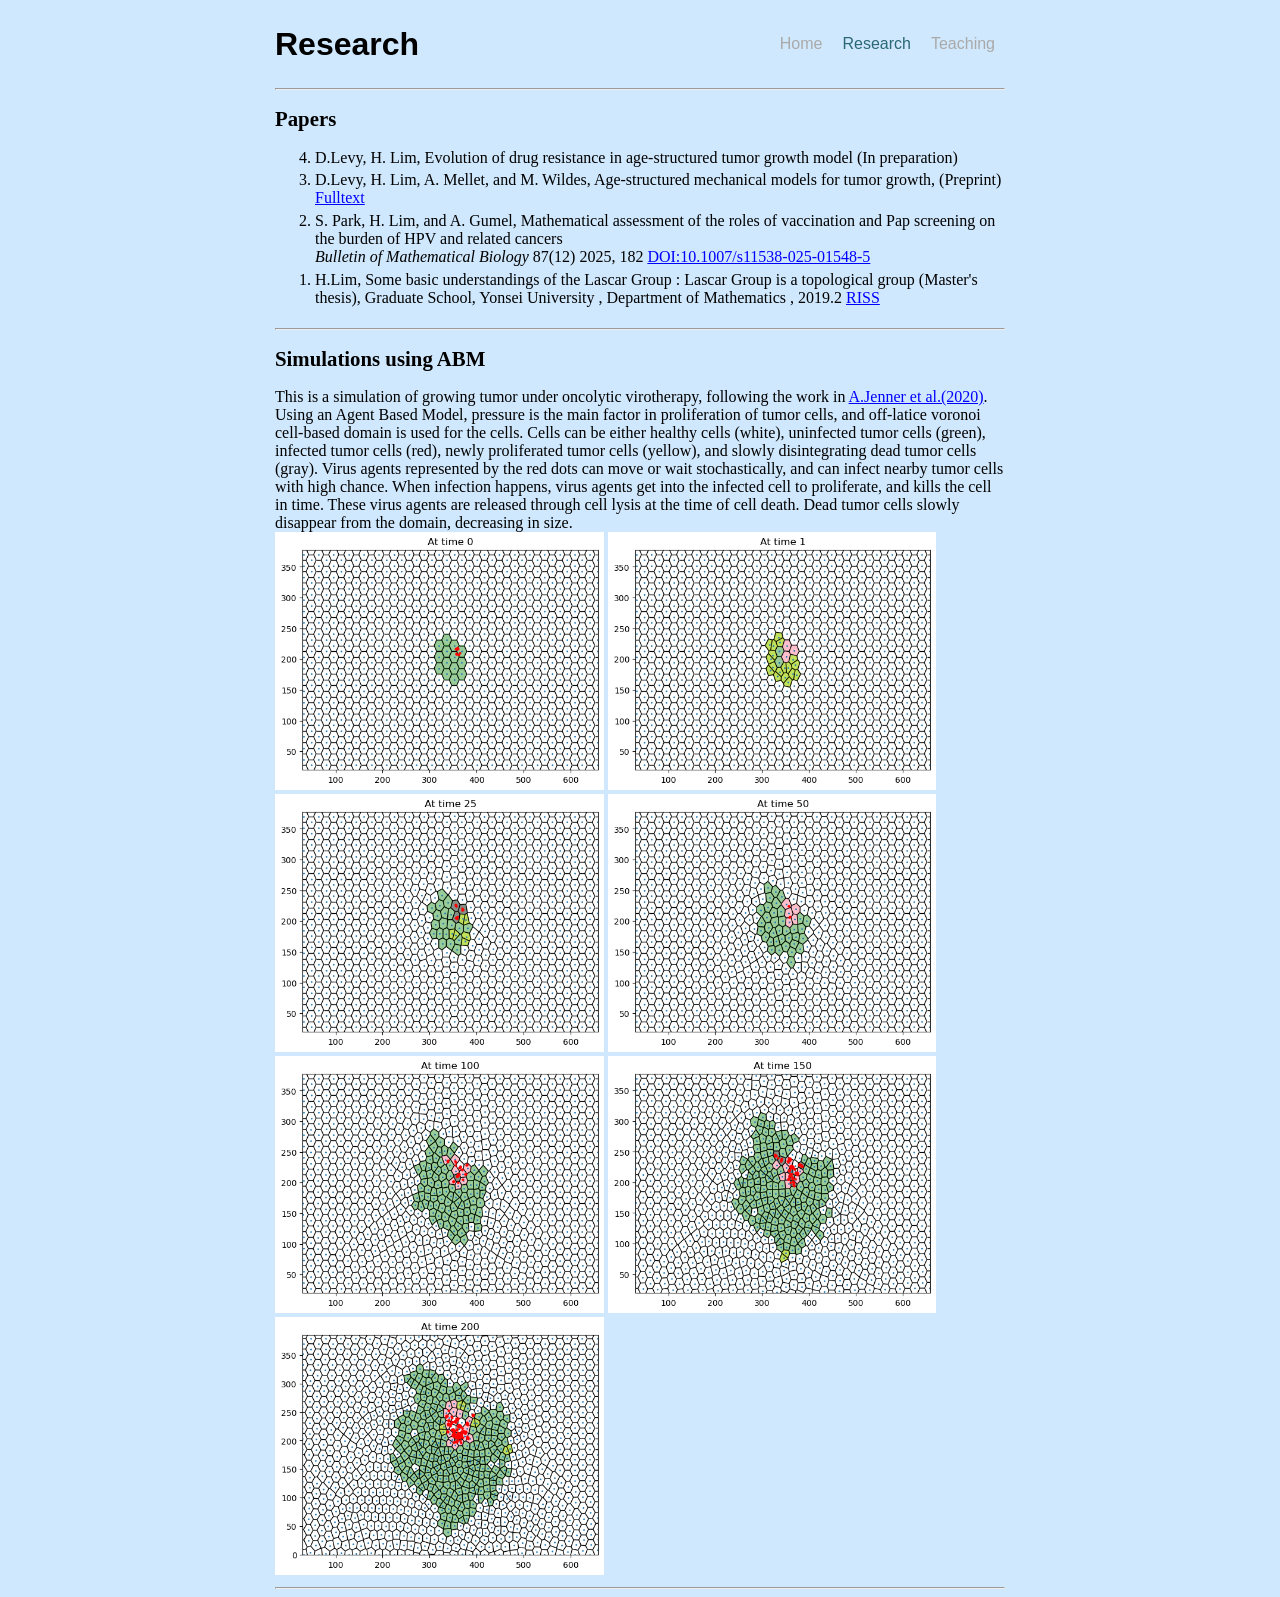
==== research.html @ c9f7892c "Research papers update" ====
<!DOCTYPE html>
<html>
<head>
	<title>Research &#8212 Hyunah Lim</title>
	<meta name="viewport" content="width=device-width, initial-scale=1">
	<link rel="stylesheet" href="css/style_pages.css" type="text/css"/>
	<link rel="stylesheet" href="https://fonts.googleapis.com/css2?family=Material+Symbols+Outlined:opsz,wght,FILL,GRAD@48,400,0,0" />
	<script src="js/sidenav.js"></script>
	<!-- Google tag (gtag.js) -->
<script async src="https://www.googletagmanager.com/gtag/js?id=G-8DSVW5HB57"></script>
<script>
  window.dataLayer = window.dataLayer || [];
  function gtag(){dataLayer.push(arguments);}
  gtag('js', new Date());

  gtag('config', 'G-8DSVW5HB57');
</script>
</head>

<body>
<div id="page_container" class="page_container">
	<nav class="topnav" id="topnav">
		<ul id="navbar">
			<li><a href="index.html">Home</a></li>
			<li><a id="active" href="research.html">Research</a></li>
			<li><a href="teaching.html">Teaching</a></li>
		</ul>
	</nav>
	
	<div class="sidenav" id="sidenav">
		<div class="dropdown">
		<button class="dropbtn" onclick="dropSideNav()">
			<span>
				<img src="images/menu.png" id="img_menu">
			</span>
		</button>
		<div id="myDropdown" class="dropdown-content">
			<a href="index.html">Home</a>
			<a id="active" href="research.html">Research</a>
			<a href="teaching.html">Teaching</a>
		</div>
		</div>
	</div>

<div id="title_main_container">
	<h1 id="main_title">Research</h1>
	<hr/>
</div>

<div class="content">
	
	<h2>Papers</h2>
		<ol reversed class="mylist">
			<li>D.Levy, H. Lim, Evolution of drug resistance in age-structured tumor growth model (In preparation)</li>
			<li>D.Levy, H. Lim, A. Mellet, and M. Wildes, Age-structured mechanical models for tumor growth, (Preprint) <a href="https://math.umd.edu/~mellet/publi/tumor.pdf">Fulltext</a><br></li>
			<li>S. Park, H. Lim, and A. Gumel, Mathematical assessment of the roles of vaccination and Pap screening on the burden of HPV and related cancers <br> <i>Bulletin of Mathematical Biology</i> 87(12) 2025, 182 <a href="https://doi.org/10.1007/s11538-025-01548-5">DOI:10.1007/s11538-025-01548-5</a><br></li>
			<li>H.Lim, Some basic understandings of the Lascar Group : Lascar Group is a topological group (Master's thesis),  Graduate School, Yonsei University , Department of Mathematics , 2019.2 <a href="https://www.riss.kr/search/detail/ssoSkipDetailView.do?p_mat_type=be54d9b8bc7cdb09&control_no=6179be5fa1cb6711ffe0bdc3ef48d419">RISS</a><br></li>

		</ol>
	<hr/>

	<h2>Simulations using ABM</h2>
		This is a simulation of growing tumor under oncolytic virotherapy, following the work in <A HREF="http://www.sciencedirect.com/science/article/pii/S0022519319304217">A.Jenner et al.(2020)</A>.
		Using an Agent Based Model, pressure is the main factor in proliferation of tumor cells, and off-latice voronoi cell-based domain is used for the cells.
		Cells can be either healthy cells (white), uninfected tumor cells (green), infected tumor cells (red), newly proliferated tumor cells (yellow), and slowly disintegrating dead tumor cells (gray).
		Virus agents represented by the red dots can move or wait stochastically, and can infect nearby tumor cells with high chance.
		When infection happens, virus agents get into the infected cell to proliferate, and kills the cell in time. These virus agents are released through cell lysis at the time of cell death.
		Dead tumor cells slowly disappear from the domain, decreasing in size. 
		<div class="image row">
			<img src="images/OV_figures/OV_0.png" width=45% >
			<img src="images/OV_figures/OV_1.png" width=45%>
		</div>

		<div class="image row">
			<img src="images/OV_figures/OV_25.png" width=45%>
			<img src="images/OV_figures/OV_50.png" width=45%>
		</div>

		<div class="image row">
			<img src="images/OV_figures/OV_100.png" width=45%>
			<img src="images/OV_figures/OV_150.png" width=45%>
		</div>

		<div class="image row">
			<img src="images/OV_figures/OV_200.png" width=45%>
		</div>
	<hr/>
</div>

</div>

</body>

</html>
---- css/style_pages.css ----
body{
	background-color: #d0e8fd;
	font-family: 'Times New Roman', serif;
}

a{
	color:blue;
	text-decoration:underline;
}
@media screen and (min-width: 600px) {
	#sidenav{
		display:none;
	}
}

@media screen and (max-width: 601px) {
	#topnav{
		display:none;
	}
}

#topnav, #sidenav{
	font-family: Arial, sans-serif;
}

#navbar{
	list-style-type: none;
	margin: 0;
	margin-top: 0.6em;
	padding: 0;
	overflow: hidden;
	float:right;
}
#navbar li{
	float: left;
}
#navbar li a{
	text-align: center;
	padding: 0px 10px;
}

#navbar li a:link, #navbar li a:visited, #myDropdown a:link, #myDropdown a:visited{
	color: #a9a9a9;
	text-decoration: none;
}

#navbar li a:hover, #navbar li a:active, #navbar #active, #myDropdown a:hover, #myDropdown a:active, #myDropdown #active{
	color: #2b6777; /* #0b3c5d #2b6777 */
	text-decoration: none;
}

#sidenav{
	float:right;
}

.dropbtn {
	cursor: pointer;
	border: 1px solid rgba(180,180,180,0.5);
	border-radius: 5px;
}

.dropbtn span{
}

#img_menu{
	margin-top:1px;
	max-width:30px;
}

.dropdown {
  position: relative;
  display: inline-block;
}

.dropdown-content {
  display: none;
  position: absolute;
  right:0;
  background-color: #f2f2f2;
  min-width: 100px;
  overflow: auto;
  box-shadow: 0px 8px 16px 0px rgba(0,0,0,0.2);
}

.dropdown-content a {
  color: black;
  padding: 12px 16px;
  text-decoration: none;
  display: block;
}

.show {display: block;}

#page_container{
	margin: auto;
	max-width: 730px;
	padding:0px 5px;
}

.mylist li{
	padding-bottom: 0.3em;
}

#contact_info{
	margin-top:1.5em;
}

h2{
	font-size:1.3em;
}

#test a{
	color:red;
}

#main_title{
	margin:0.8em 0em;
	font-family: Arial, sans-serif;
}

.image-row {
    display: flex;
    gap: 0;
}

.single-image img {
    display: block;
}
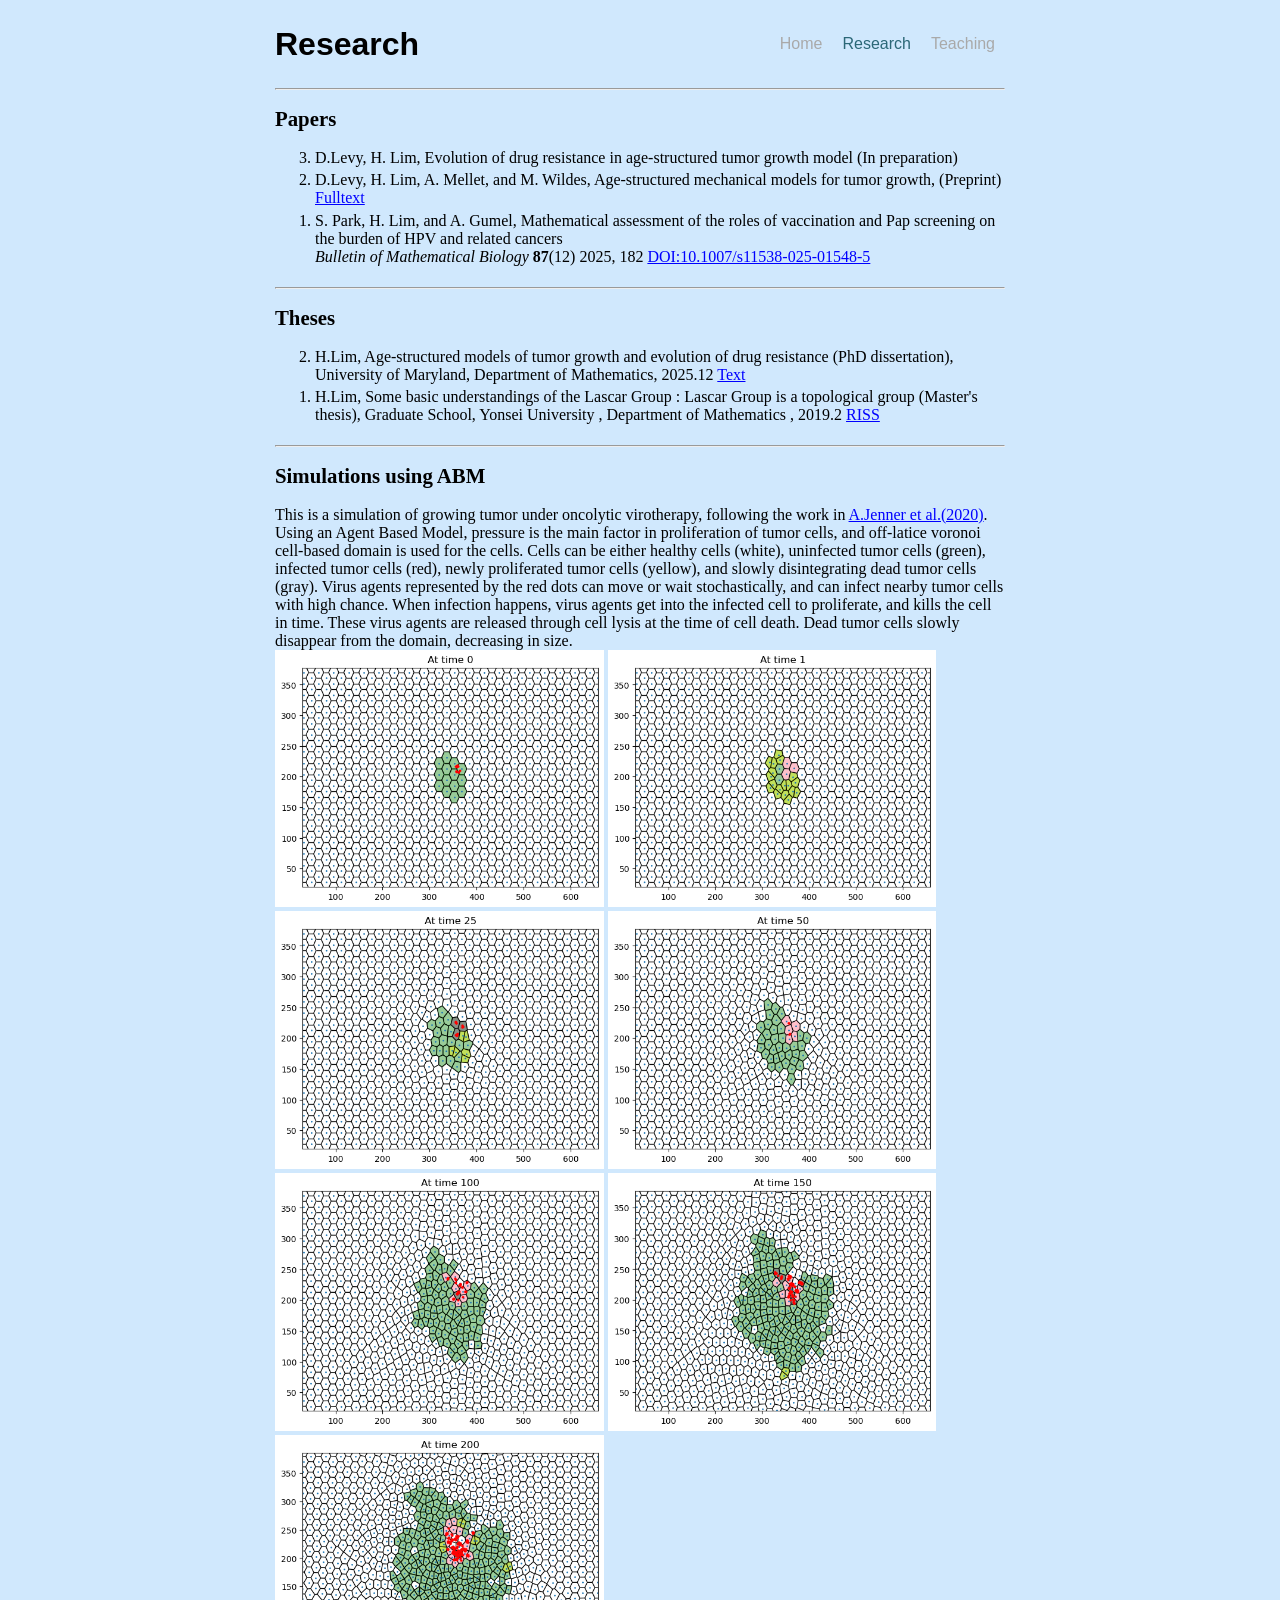
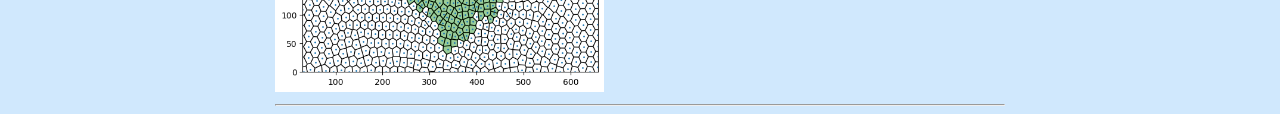
==== commit 7523f249: "Theses update" ====
--- a/research.html
+++ b/research.html
@@ -53,9 +53,14 @@
 		<ol reversed class="mylist">
 			<li>D.Levy, H. Lim, Evolution of drug resistance in age-structured tumor growth model (In preparation)</li>
 			<li>D.Levy, H. Lim, A. Mellet, and M. Wildes, Age-structured mechanical models for tumor growth, (Preprint) <a href="https://math.umd.edu/~mellet/publi/tumor.pdf">Fulltext</a><br></li>
-			<li>S. Park, H. Lim, and A. Gumel, Mathematical assessment of the roles of vaccination and Pap screening on the burden of HPV and related cancers <br> <i>Bulletin of Mathematical Biology</i> 87(12) 2025, 182 <a href="https://doi.org/10.1007/s11538-025-01548-5">DOI:10.1007/s11538-025-01548-5</a><br></li>
+			<li>S. Park, H. Lim, and A. Gumel, Mathematical assessment of the roles of vaccination and Pap screening on the burden of HPV and related cancers <br> <i>Bulletin of Mathematical Biology</i> <strong>87</strong>(12) 2025, 182 <a href="https://doi.org/10.1007/s11538-025-01548-5">DOI:10.1007/s11538-025-01548-5</a><br></li>
+		</ol>
+	<hr/>
+
+	<h2>Theses</h2>
+		<ol reversed class="mylist">
+			<li>H.Lim, Age-structured models of tumor growth and evolution of drug resistance (PhD dissertation), University of Maryland, Department of Mathematics, 2025.12 <a href="Files/mainthesis-bibtex.pdf">Text </a> <br></li>
 			<li>H.Lim, Some basic understandings of the Lascar Group : Lascar Group is a topological group (Master's thesis),  Graduate School, Yonsei University , Department of Mathematics , 2019.2 <a href="https://www.riss.kr/search/detail/ssoSkipDetailView.do?p_mat_type=be54d9b8bc7cdb09&control_no=6179be5fa1cb6711ffe0bdc3ef48d419">RISS</a><br></li>
-
 		</ol>
 	<hr/>
 
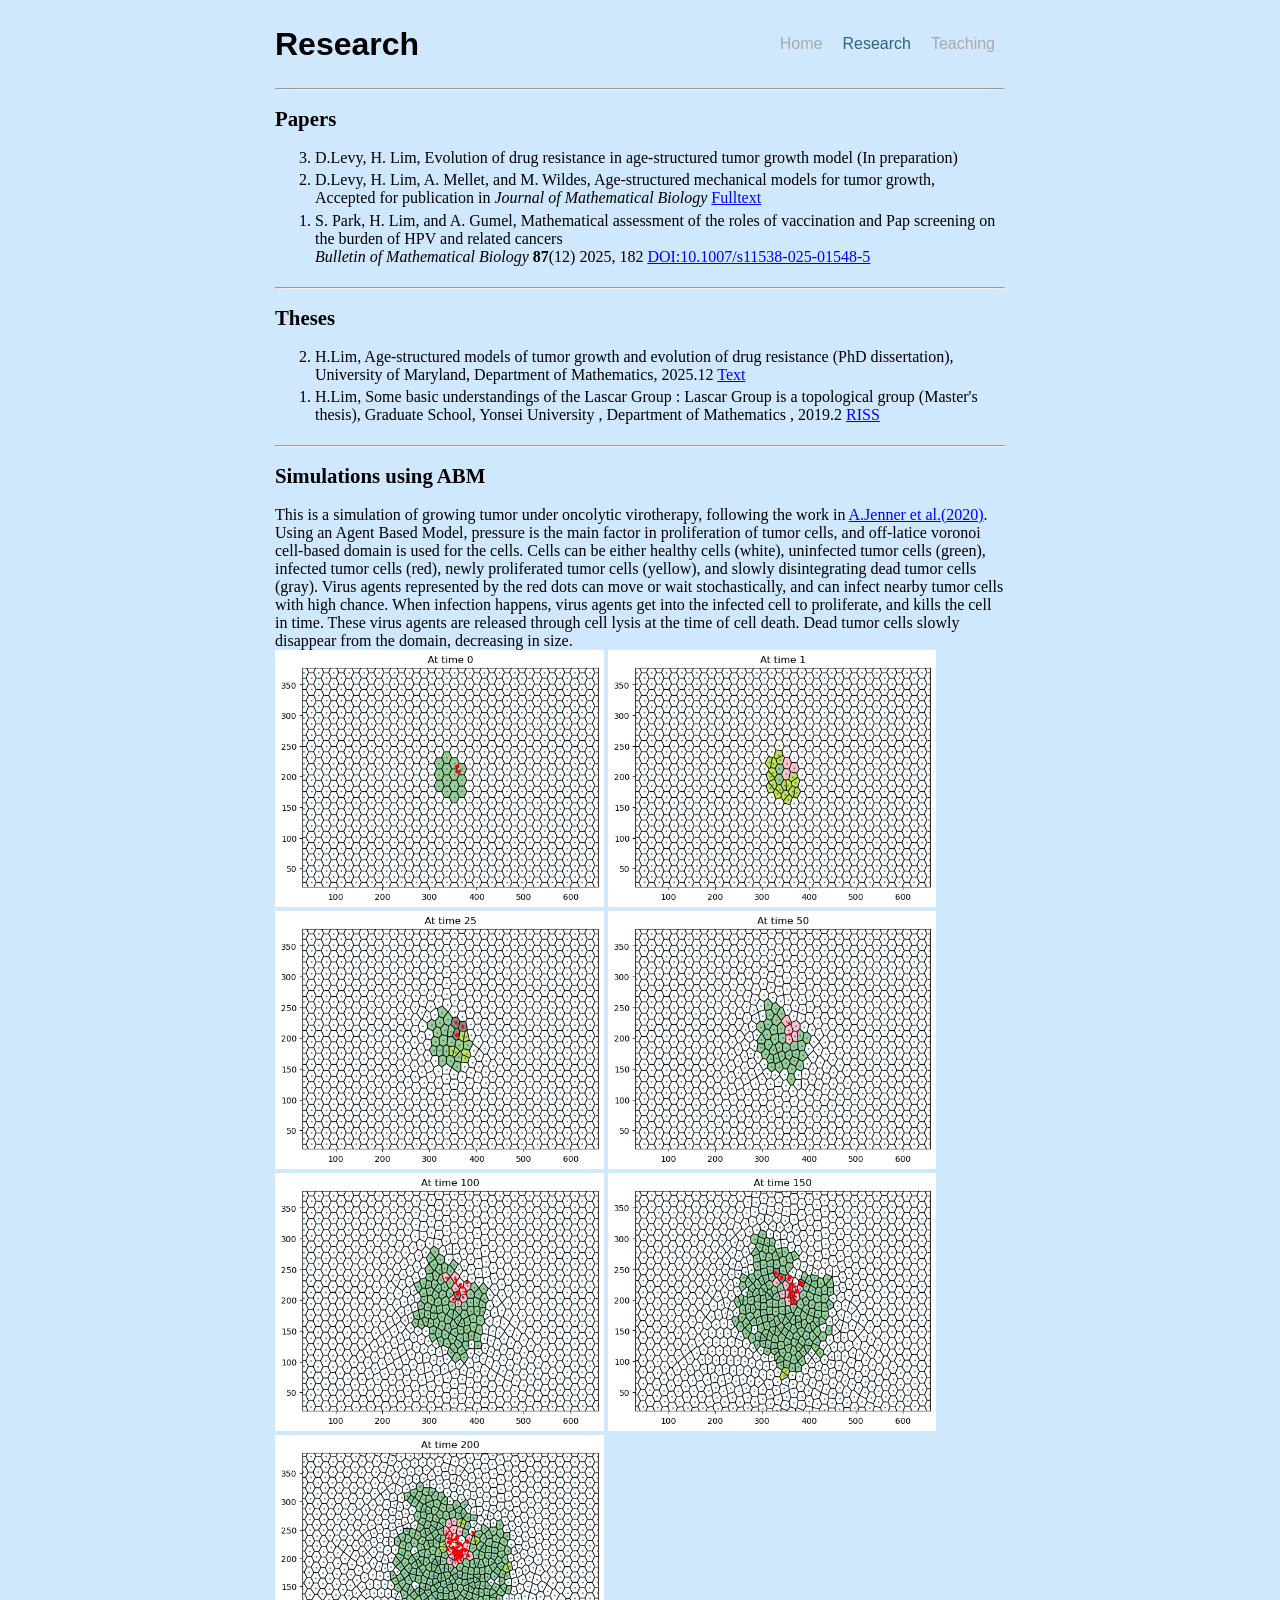
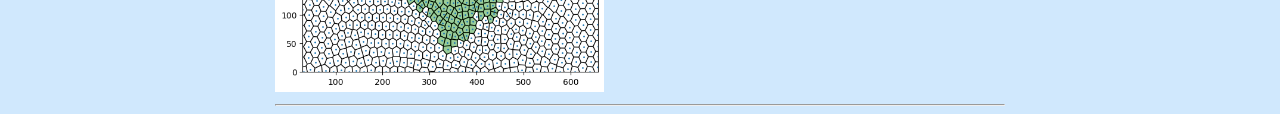
==== commit c15283d2: "Publication update" ====
--- a/research.html
+++ b/research.html
@@ -52,7 +52,7 @@
 	<h2>Papers</h2>
 		<ol reversed class="mylist">
 			<li>D.Levy, H. Lim, Evolution of drug resistance in age-structured tumor growth model (In preparation)</li>
-			<li>D.Levy, H. Lim, A. Mellet, and M. Wildes, Age-structured mechanical models for tumor growth, (Preprint) <a href="https://math.umd.edu/~mellet/publi/tumor.pdf">Fulltext</a><br></li>
+			<li>D.Levy, H. Lim, A. Mellet, and M. Wildes, Age-structured mechanical models for tumor growth, <br> Accepted for publication in <i>Journal of Mathematical Biology</i> <a href="https://math.umd.edu/~mellet/publi/tumor.pdf">Fulltext</a><br></li>
 			<li>S. Park, H. Lim, and A. Gumel, Mathematical assessment of the roles of vaccination and Pap screening on the burden of HPV and related cancers <br> <i>Bulletin of Mathematical Biology</i> <strong>87</strong>(12) 2025, 182 <a href="https://doi.org/10.1007/s11538-025-01548-5">DOI:10.1007/s11538-025-01548-5</a><br></li>
 		</ol>
 	<hr/>
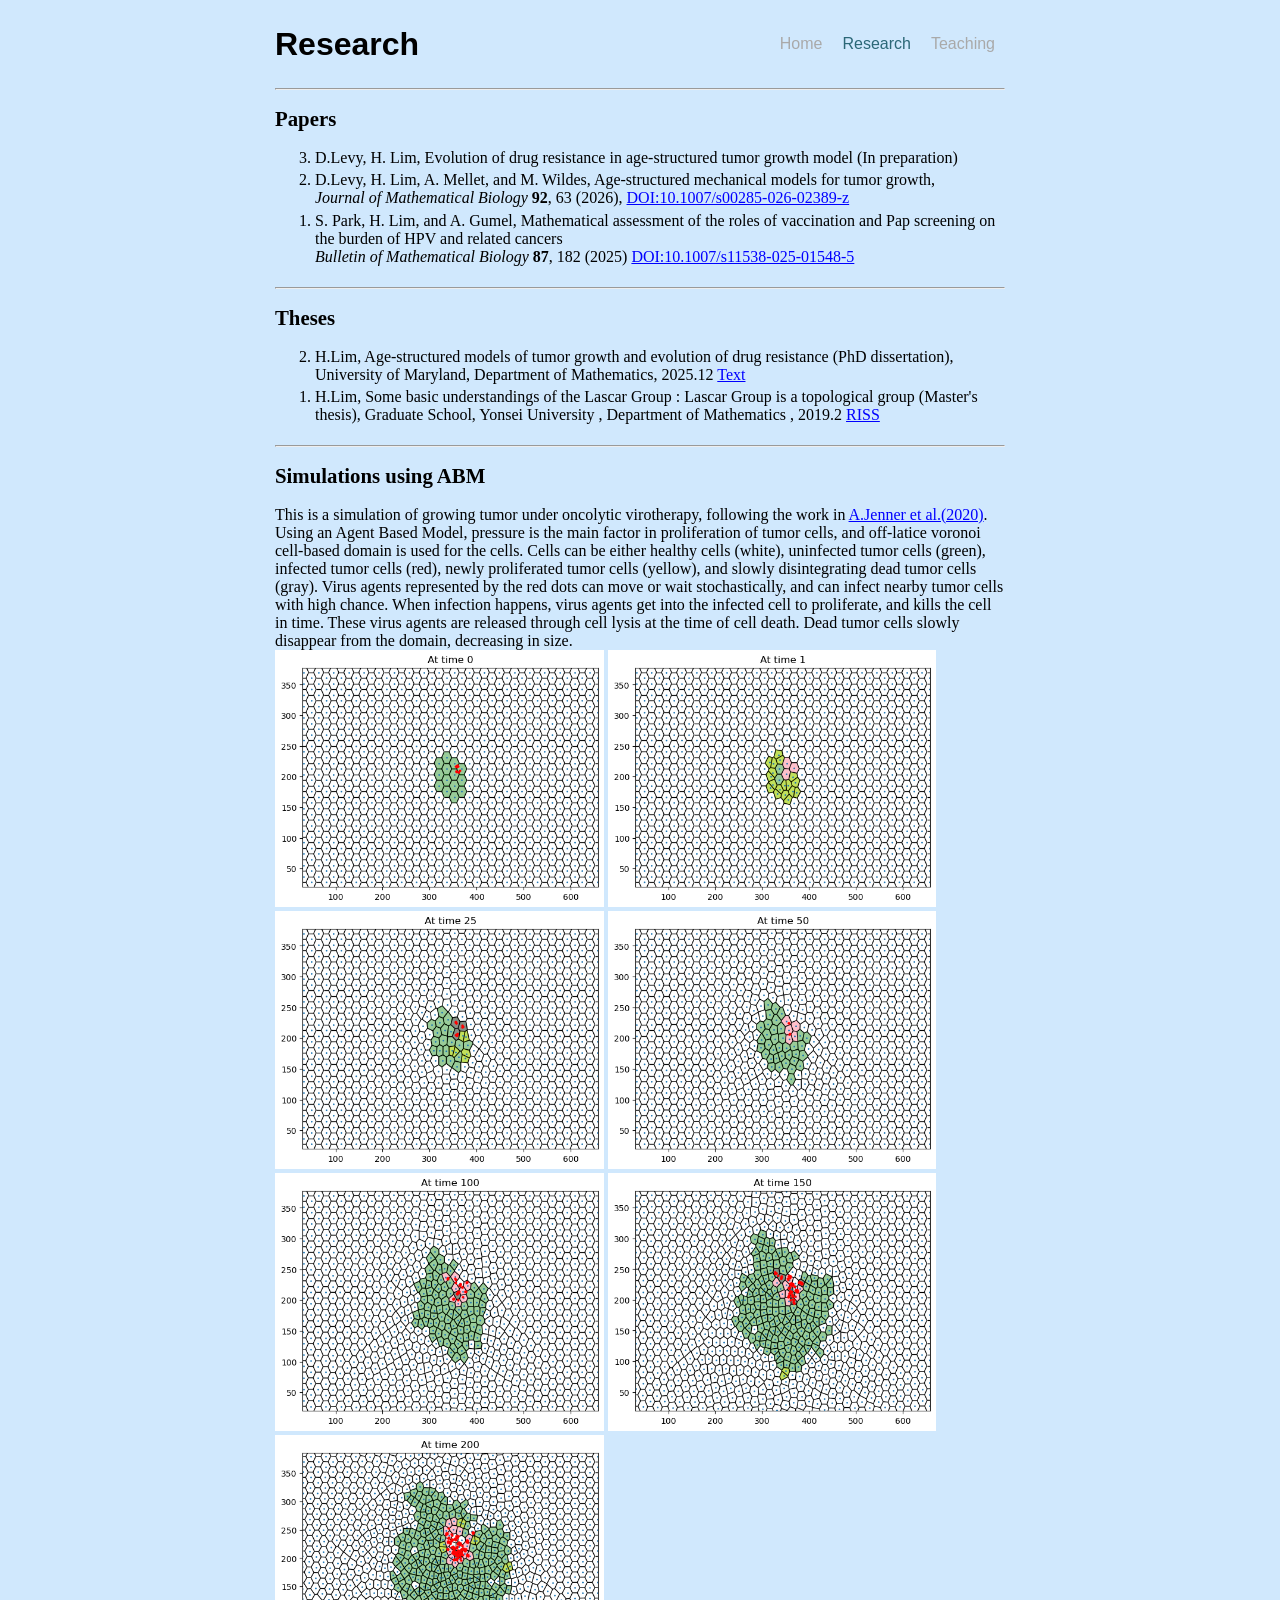
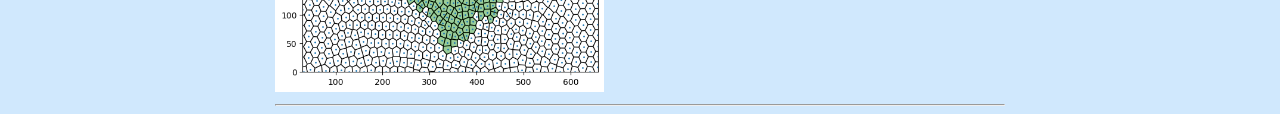
==== commit 1ee3323c: "publication update" ====
--- a/research.html
+++ b/research.html
@@ -52,8 +52,8 @@
 	<h2>Papers</h2>
 		<ol reversed class="mylist">
 			<li>D.Levy, H. Lim, Evolution of drug resistance in age-structured tumor growth model (In preparation)</li>
-			<li>D.Levy, H. Lim, A. Mellet, and M. Wildes, Age-structured mechanical models for tumor growth, <br> Accepted for publication in <i>Journal of Mathematical Biology</i> <a href="https://math.umd.edu/~mellet/publi/tumor.pdf">Fulltext</a><br></li>
-			<li>S. Park, H. Lim, and A. Gumel, Mathematical assessment of the roles of vaccination and Pap screening on the burden of HPV and related cancers <br> <i>Bulletin of Mathematical Biology</i> <strong>87</strong>(12) 2025, 182 <a href="https://doi.org/10.1007/s11538-025-01548-5">DOI:10.1007/s11538-025-01548-5</a><br></li>
+			<li>D.Levy, H. Lim, A. Mellet, and M. Wildes, Age-structured mechanical models for tumor growth, <br> <i>Journal of Mathematical Biology</i> <strong>92</strong>, 63 (2026), <a href="https://rdcu.be/fbYlo">DOI:10.1007/s00285-026-02389-z</a><br></li>
+			<li>S. Park, H. Lim, and A. Gumel, Mathematical assessment of the roles of vaccination and Pap screening on the burden of HPV and related cancers <br> <i>Bulletin of Mathematical Biology</i> <strong>87</strong>, 182 (2025) <a href="https://doi.org/10.1007/s11538-025-01548-5">DOI:10.1007/s11538-025-01548-5</a><br></li>
 		</ol>
 	<hr/>
 
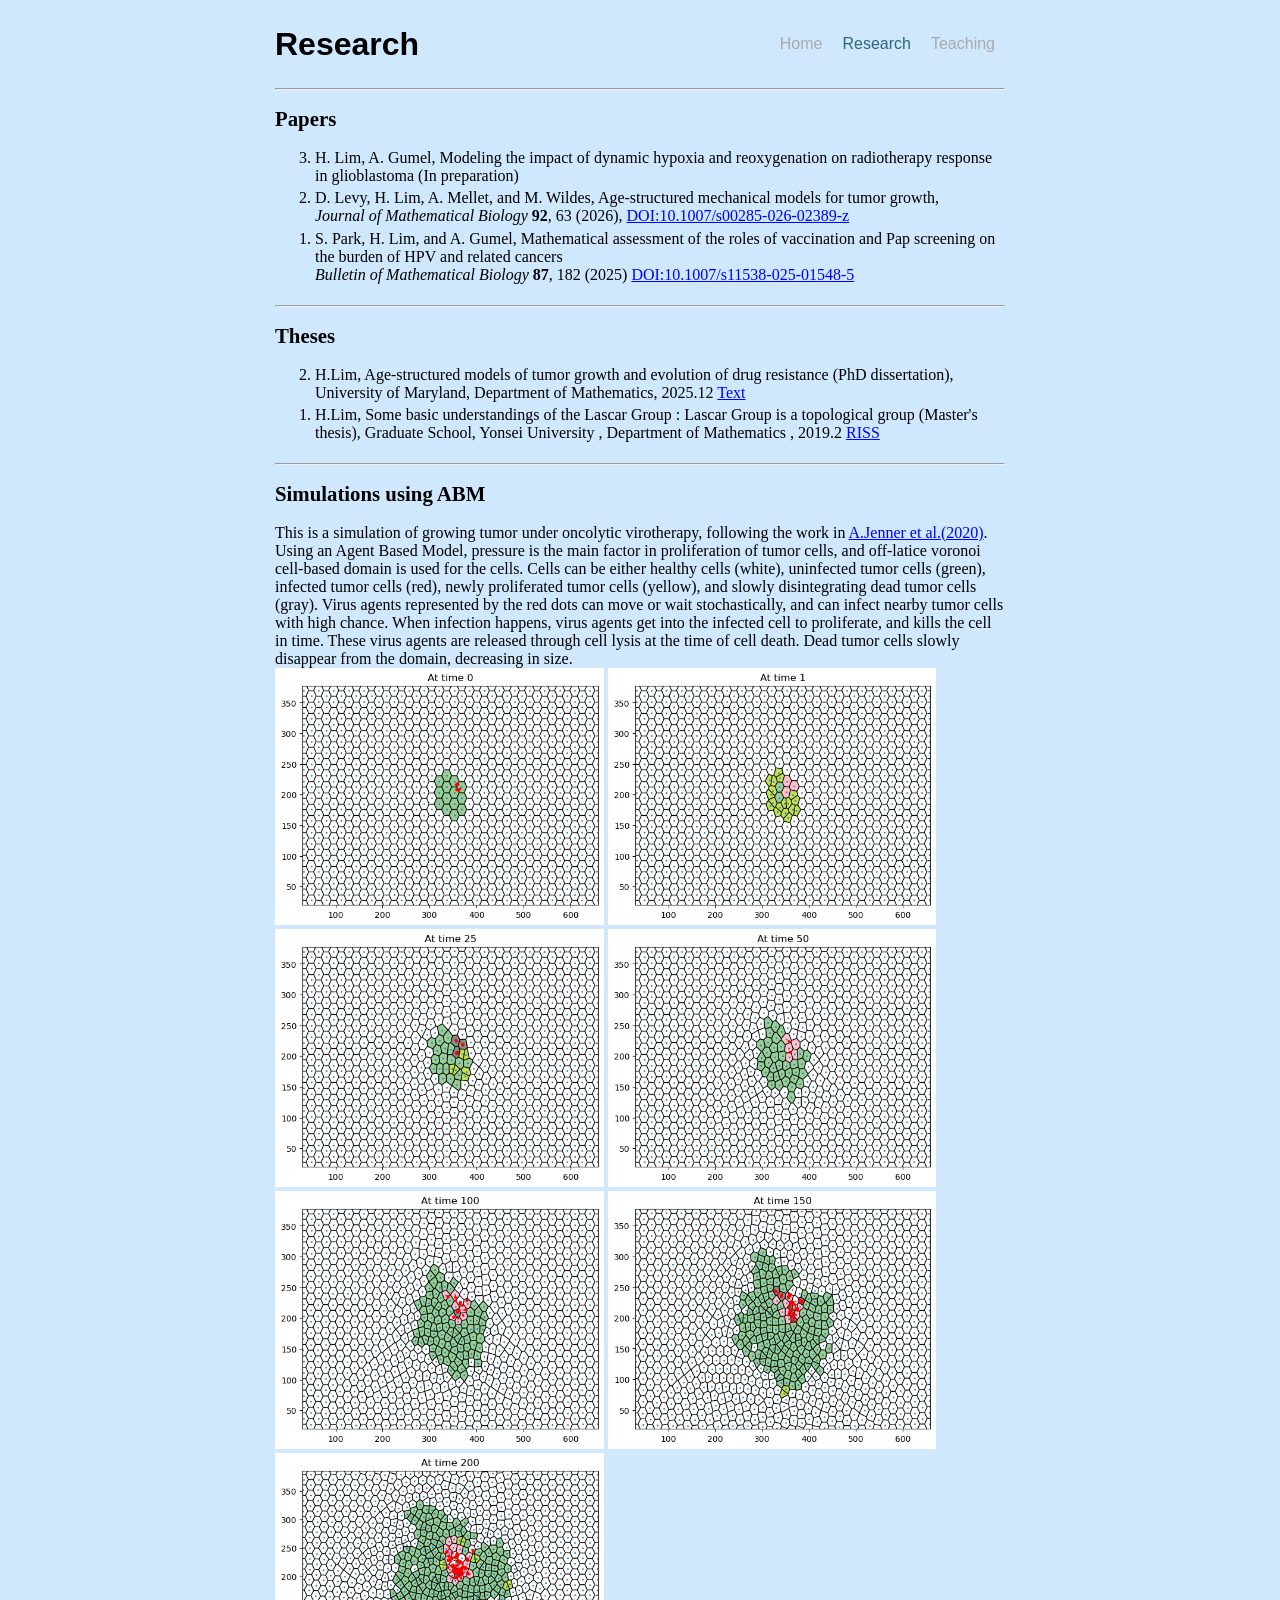
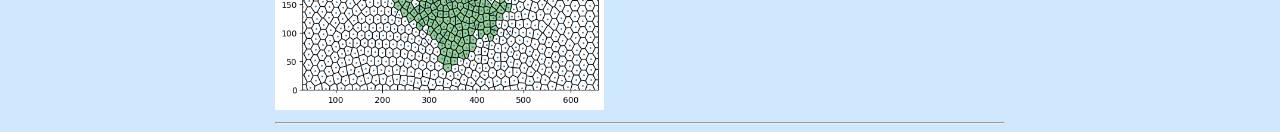
==== commit 8362027d: "Teaching timeline update" ====
--- a/research.html
+++ b/research.html
@@ -51,8 +51,8 @@
 	
 	<h2>Papers</h2>
 		<ol reversed class="mylist">
-			<li>D.Levy, H. Lim, Evolution of drug resistance in age-structured tumor growth model (In preparation)</li>
-			<li>D.Levy, H. Lim, A. Mellet, and M. Wildes, Age-structured mechanical models for tumor growth, <br> <i>Journal of Mathematical Biology</i> <strong>92</strong>, 63 (2026), <a href="https://rdcu.be/fbYlo">DOI:10.1007/s00285-026-02389-z</a><br></li>
+			<li>H. Lim, A. Gumel, Modeling the impact of dynamic hypoxia and reoxygenation on radiotherapy response in glioblastoma (In preparation)</li>
+			<li>D. Levy, H. Lim, A. Mellet, and M. Wildes, Age-structured mechanical models for tumor growth, <br> <i>Journal of Mathematical Biology</i> <strong>92</strong>, 63 (2026), <a href="https://rdcu.be/fbYlo">DOI:10.1007/s00285-026-02389-z</a><br></li>
 			<li>S. Park, H. Lim, and A. Gumel, Mathematical assessment of the roles of vaccination and Pap screening on the burden of HPV and related cancers <br> <i>Bulletin of Mathematical Biology</i> <strong>87</strong>, 182 (2025) <a href="https://doi.org/10.1007/s11538-025-01548-5">DOI:10.1007/s11538-025-01548-5</a><br></li>
 		</ol>
 	<hr/>
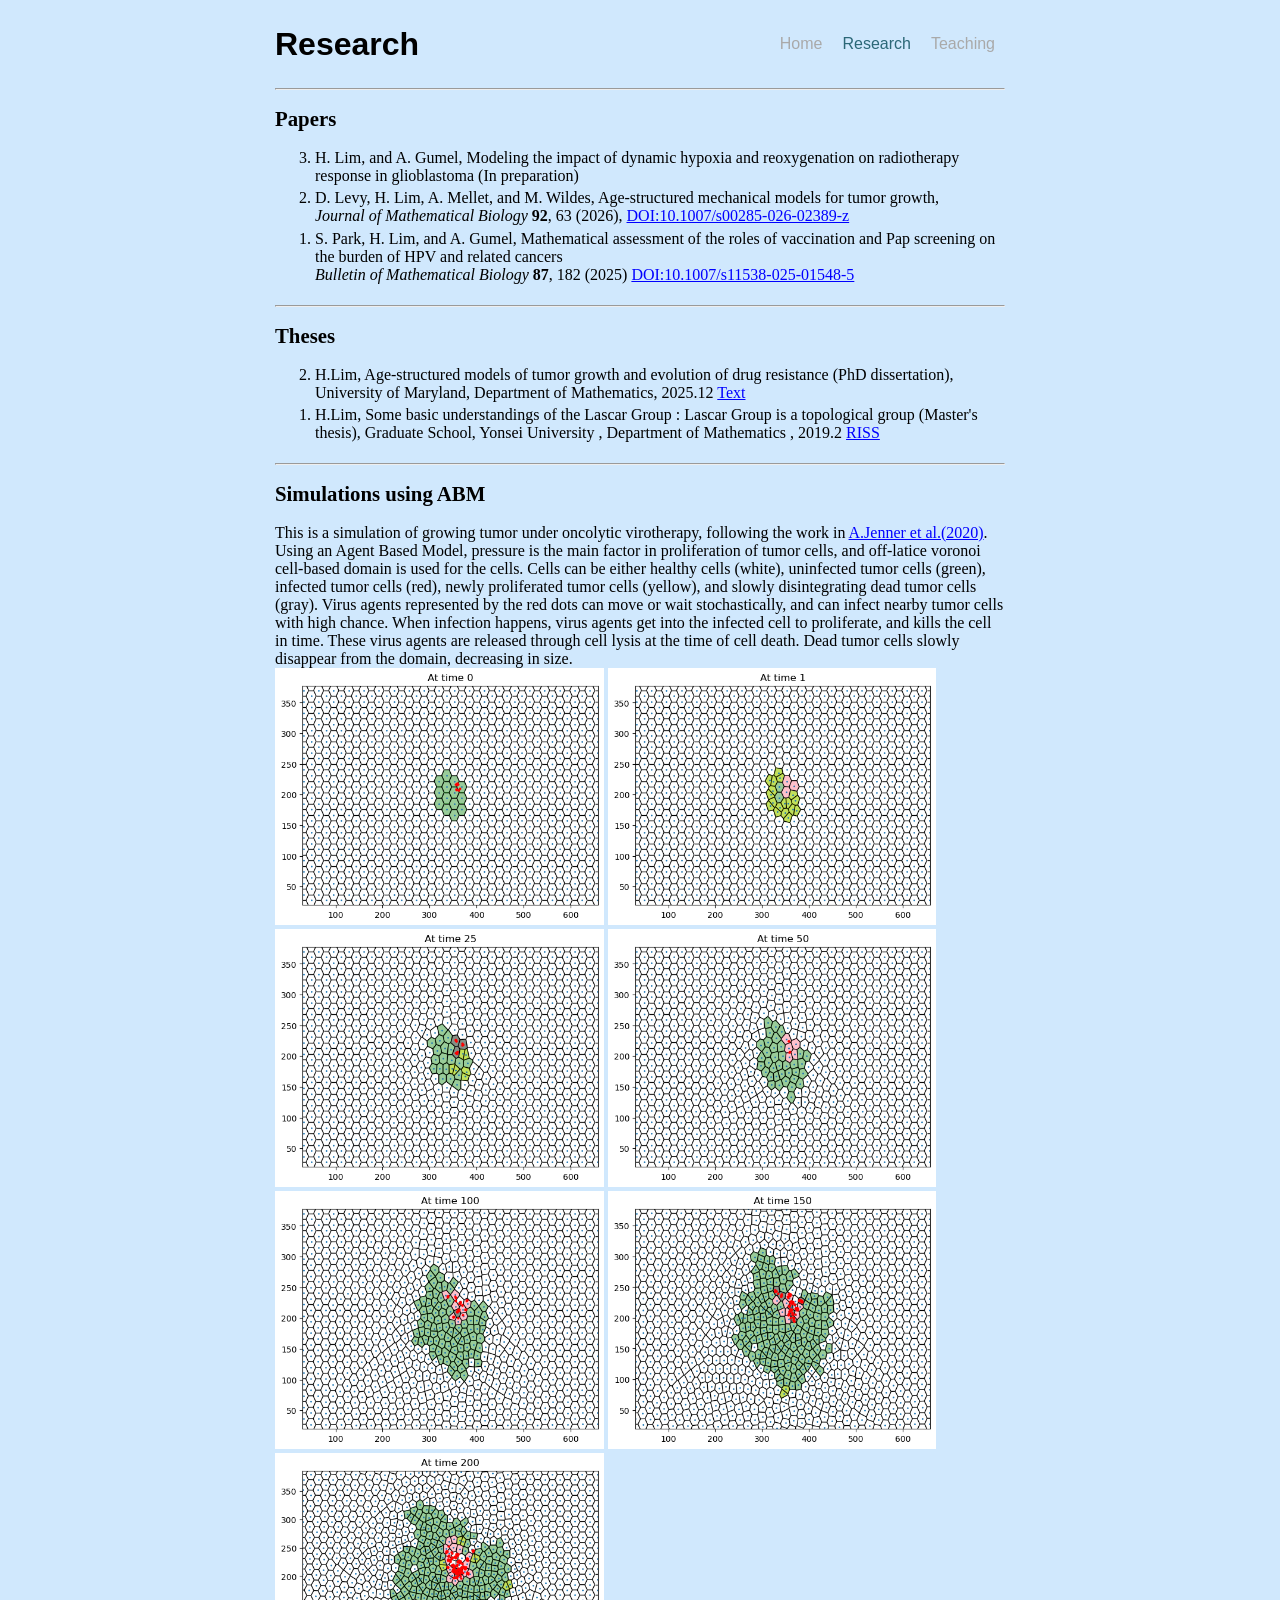
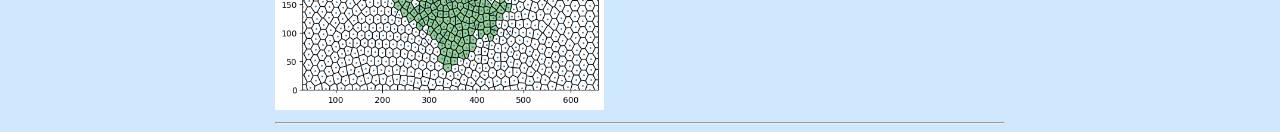
==== commit 08804631: "Author typo correction" ====
--- a/research.html
+++ b/research.html
@@ -51,7 +51,7 @@
 	
 	<h2>Papers</h2>
 		<ol reversed class="mylist">
-			<li>H. Lim, A. Gumel, Modeling the impact of dynamic hypoxia and reoxygenation on radiotherapy response in glioblastoma (In preparation)</li>
+			<li>H. Lim, and A. Gumel, Modeling the impact of dynamic hypoxia and reoxygenation on radiotherapy response in glioblastoma (In preparation)</li>
 			<li>D. Levy, H. Lim, A. Mellet, and M. Wildes, Age-structured mechanical models for tumor growth, <br> <i>Journal of Mathematical Biology</i> <strong>92</strong>, 63 (2026), <a href="https://rdcu.be/fbYlo">DOI:10.1007/s00285-026-02389-z</a><br></li>
 			<li>S. Park, H. Lim, and A. Gumel, Mathematical assessment of the roles of vaccination and Pap screening on the burden of HPV and related cancers <br> <i>Bulletin of Mathematical Biology</i> <strong>87</strong>, 182 (2025) <a href="https://doi.org/10.1007/s11538-025-01548-5">DOI:10.1007/s11538-025-01548-5</a><br></li>
 		</ol>
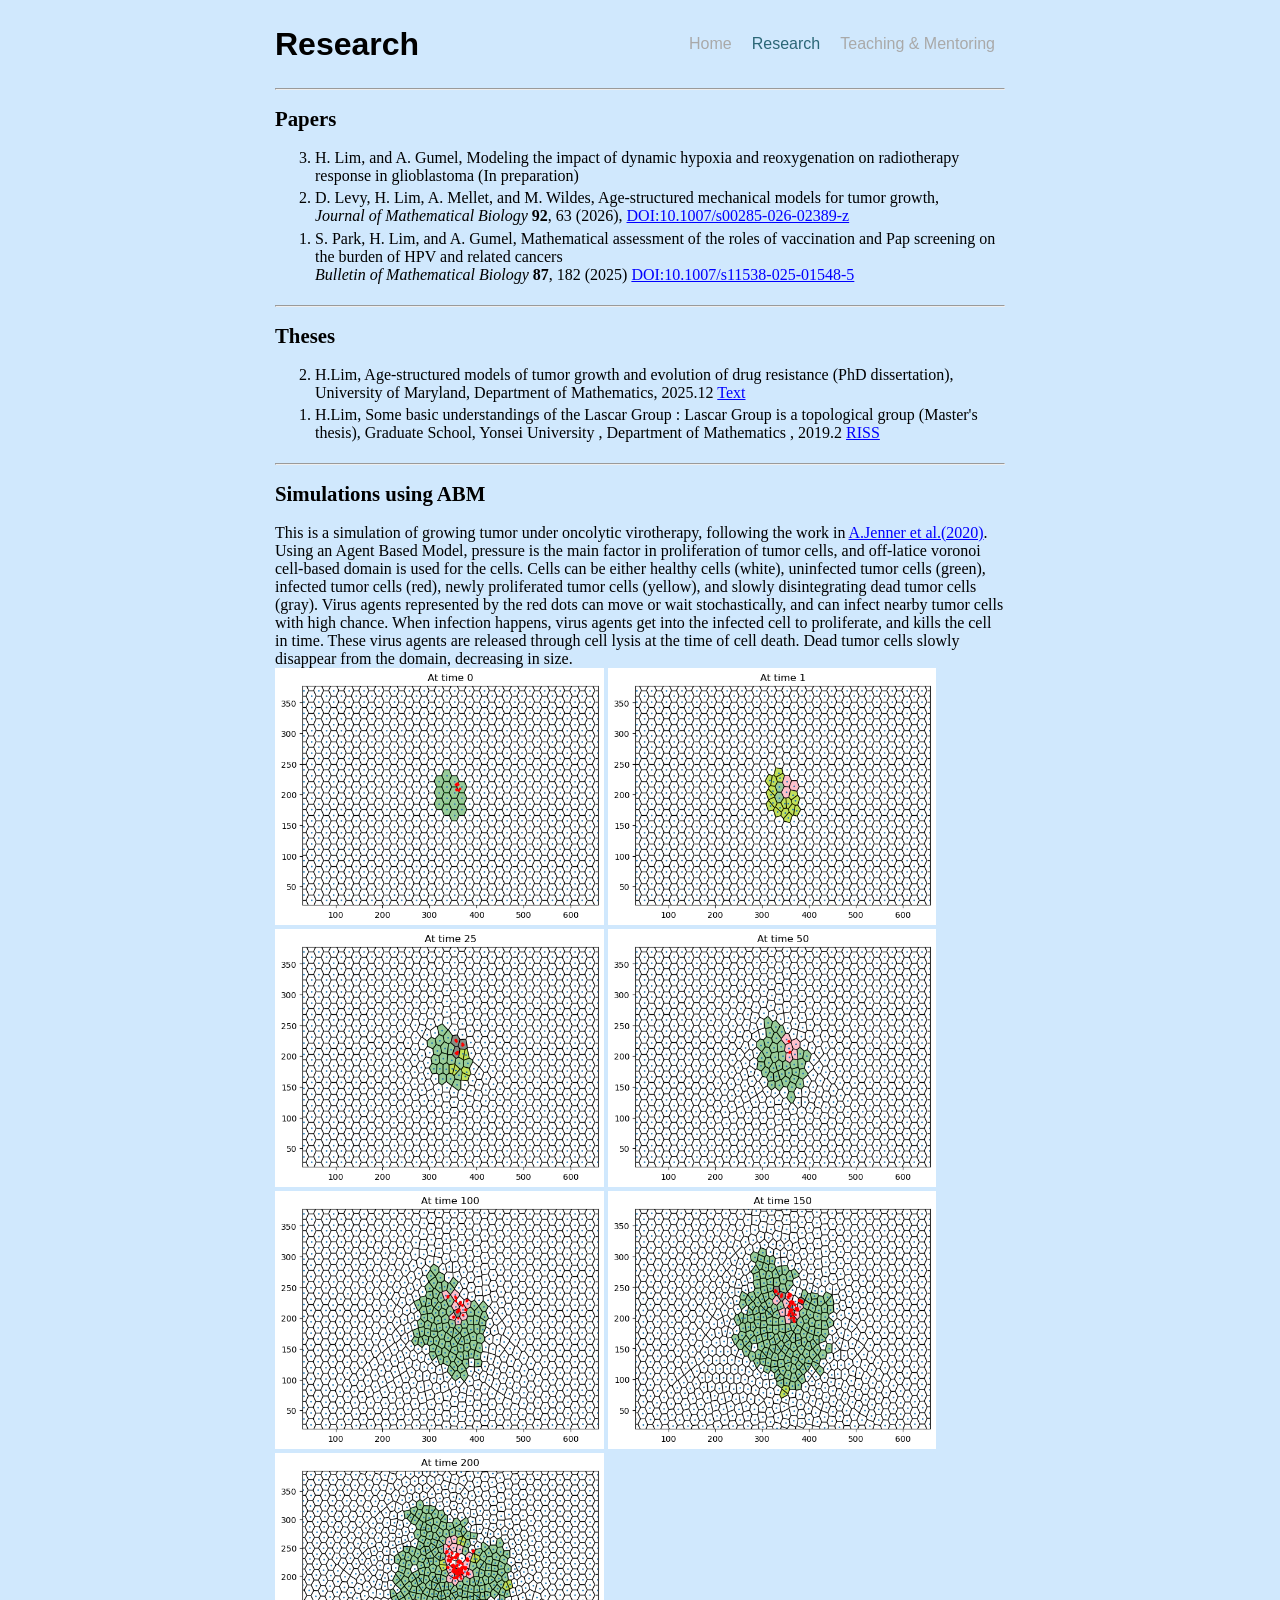
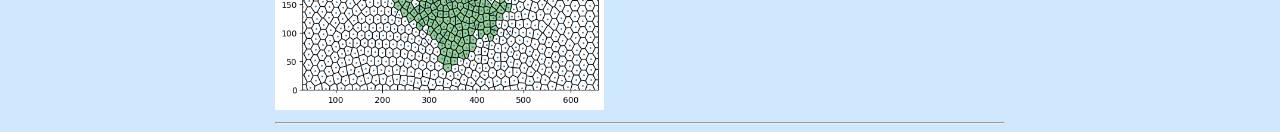
==== commit d1b2b33b: "Teaching tab update continued" ====
--- a/research.html
+++ b/research.html
@@ -23,7 +23,7 @@
 		<ul id="navbar">
 			<li><a href="index.html">Home</a></li>
 			<li><a id="active" href="research.html">Research</a></li>
-			<li><a href="teaching.html">Teaching</a></li>
+			<li><a href="teaching.html">Teaching &amp; Mentoring</a></li>
 		</ul>
 	</nav>
 	
@@ -37,7 +37,7 @@
 		<div id="myDropdown" class="dropdown-content">
 			<a href="index.html">Home</a>
 			<a id="active" href="research.html">Research</a>
-			<a href="teaching.html">Teaching</a>
+			<a href="teaching.html">Teaching &amp; Mentoring</a>
 		</div>
 		</div>
 	</div>
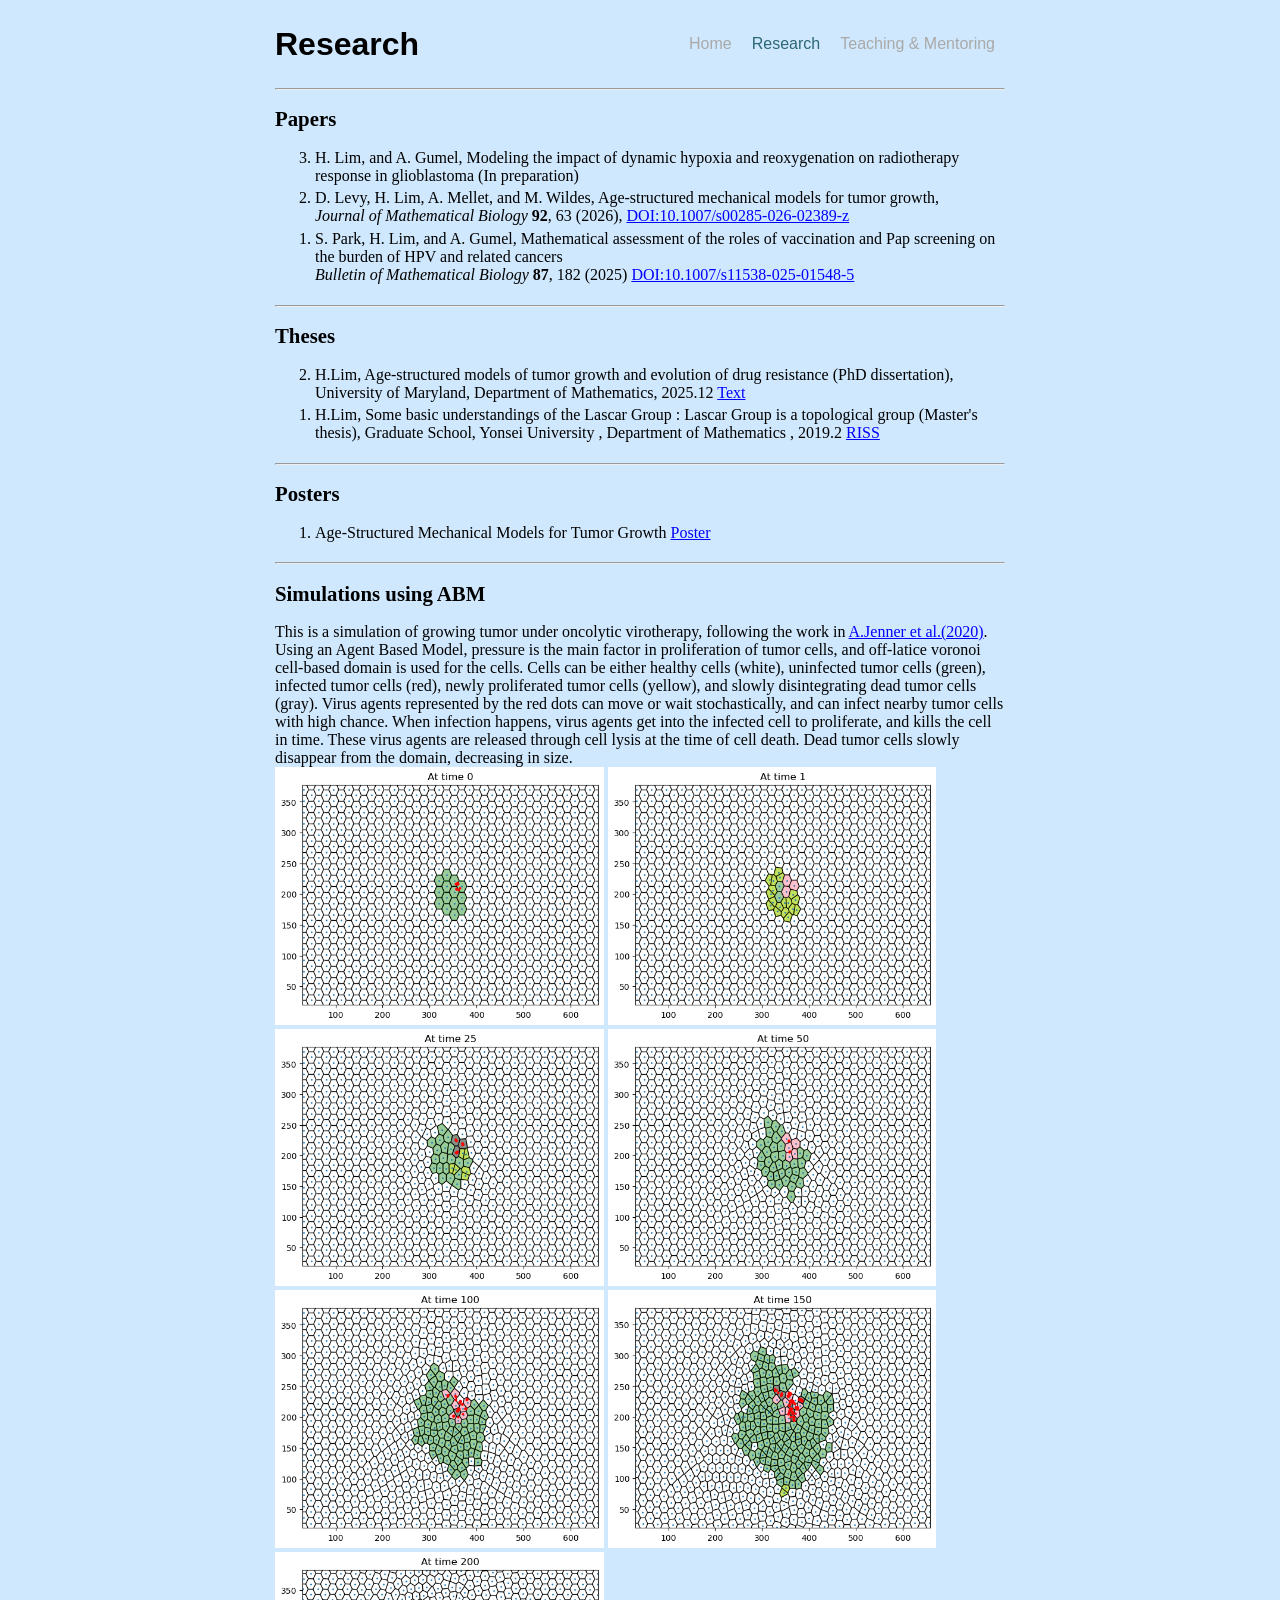
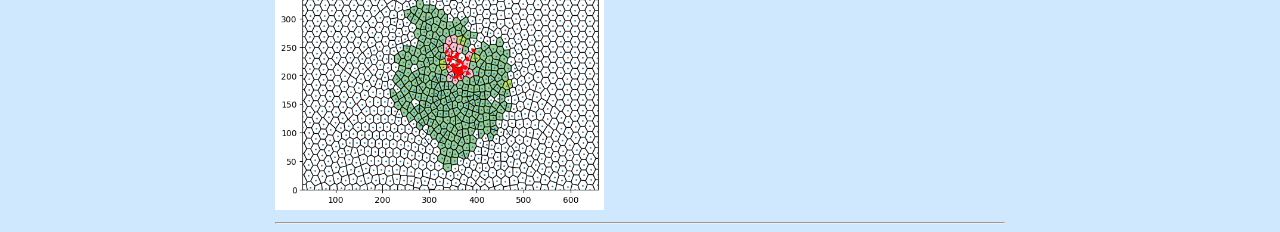
==== commit 82156ea2: "Poster section creation" ====
--- a/research.html
+++ b/research.html
@@ -64,6 +64,12 @@
 		</ol>
 	<hr/>
 
+	<h2>Posters</h2>
+		<ol reversed class="mylist">
+			<li>Age-Structured Mechanical Models for Tumor Growth <a href="Files/Presentations/age_structured_tumor_poster.pdf">Poster </a></li>
+		</ol>
+	<hr/>
+
 	<h2>Simulations using ABM</h2>
 		This is a simulation of growing tumor under oncolytic virotherapy, following the work in <A HREF="http://www.sciencedirect.com/science/article/pii/S0022519319304217">A.Jenner et al.(2020)</A>.
 		Using an Agent Based Model, pressure is the main factor in proliferation of tumor cells, and off-latice voronoi cell-based domain is used for the cells.
